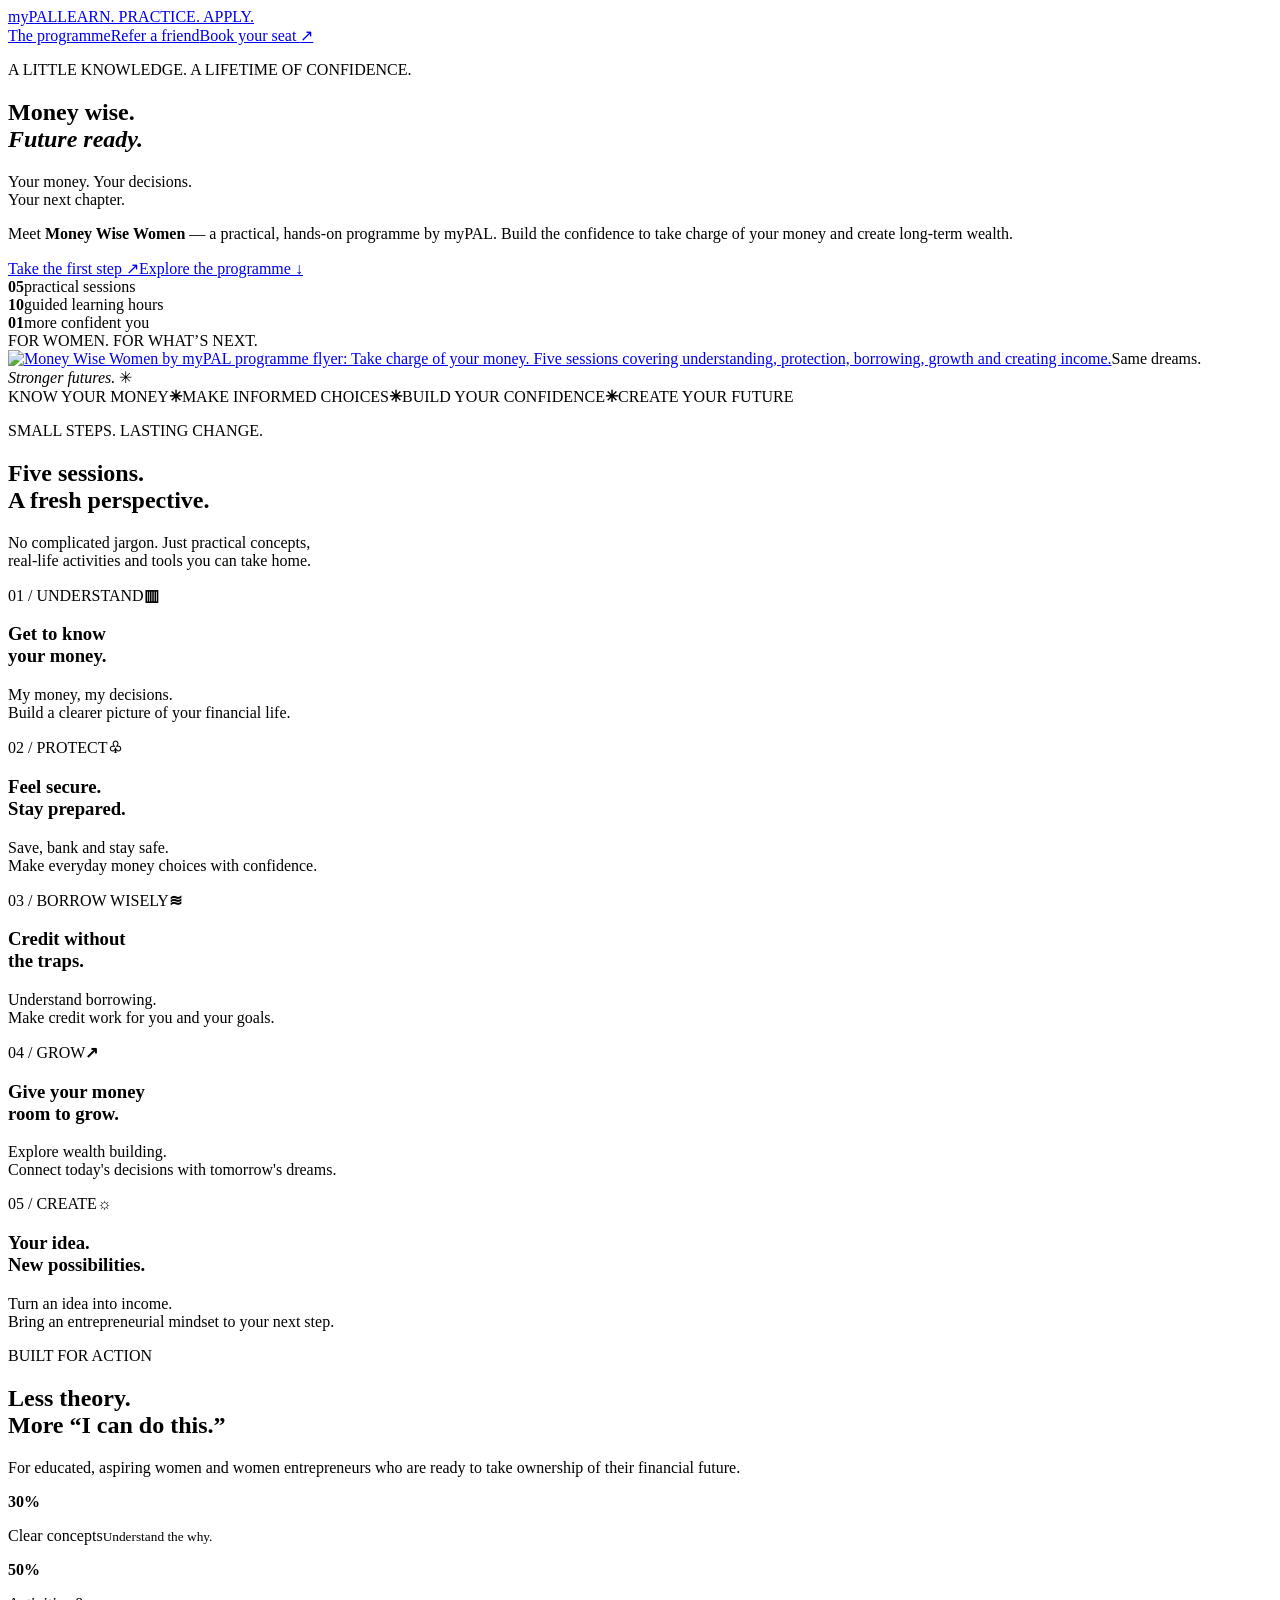
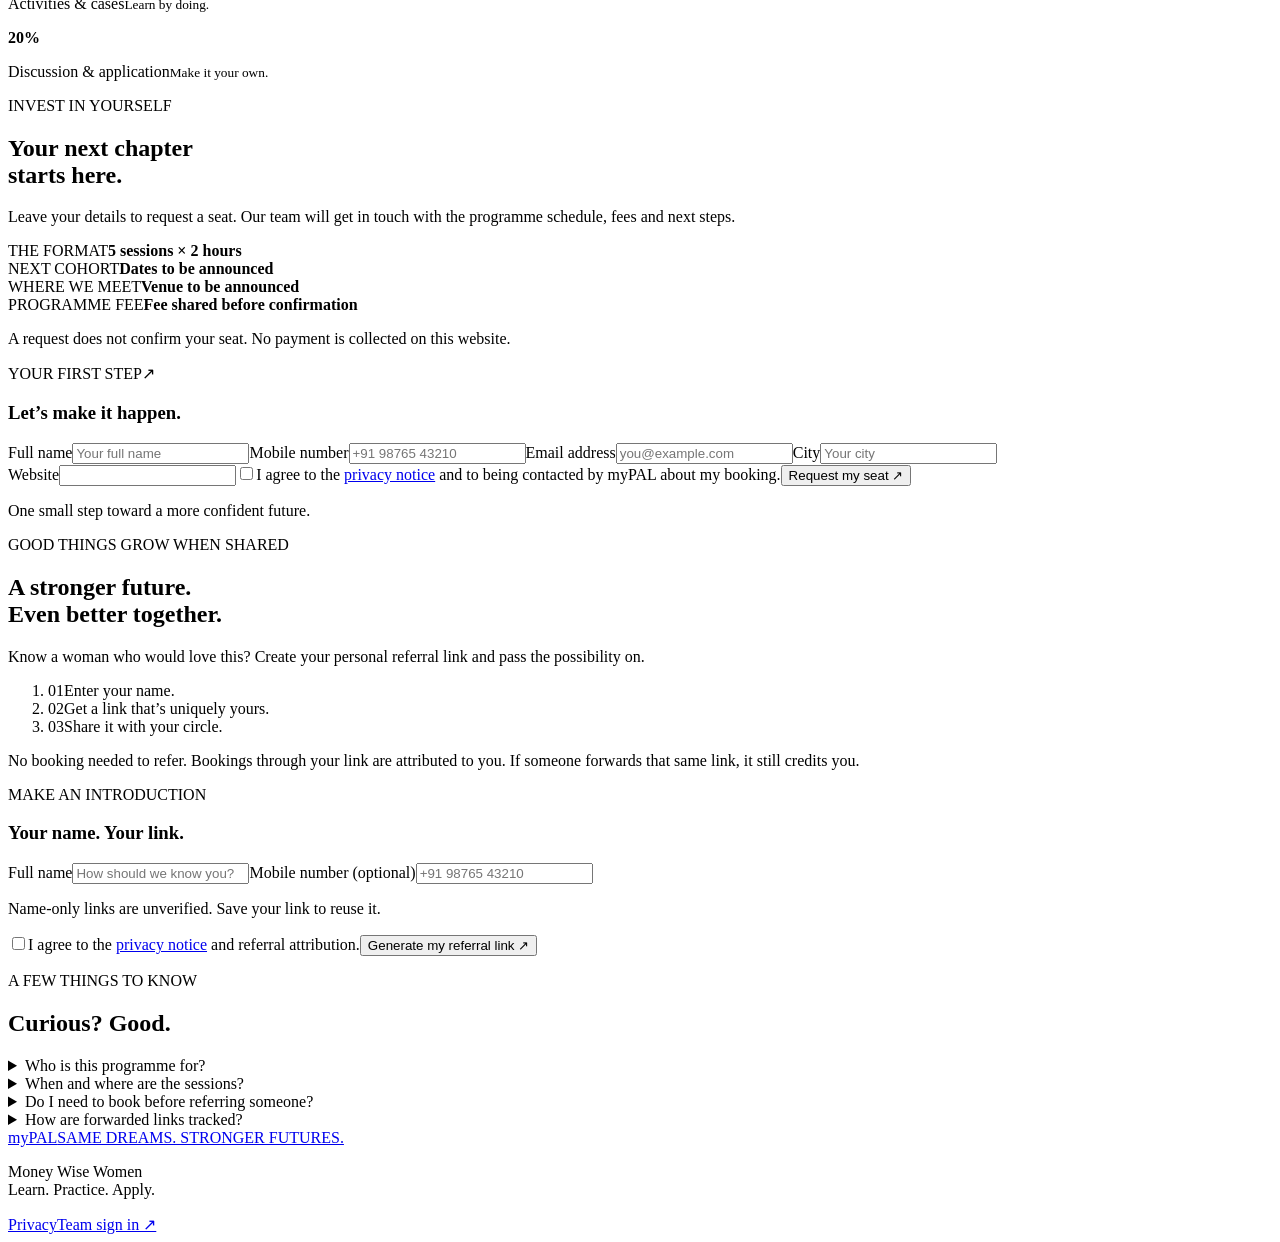
==== public/index.html @ a8feac53 "Build Money Wise Women booking and referral platform" ====
<!doctype html><html lang="en"><head><meta charset="utf-8"><meta name="viewport" content="width=device-width,initial-scale=1"><meta name="description" content="Money Wise Women by myPAL. Five practical sessions to build financial confidence. Request your seat or share your personal referral link."><title>Money Wise Women · myPAL</title><link rel="stylesheet" href="/styles.css"><script src="/app.js" defer></script></head><body>
<header class="header"><a class="logo" href="/" aria-label="myPAL home">myPAL<span>LEARN. PRACTICE. APPLY.</span></a><nav aria-label="Main navigation"><a href="#journey">The programme</a><a href="#refer">Refer a friend</a><a class="button small" href="#book">Book your seat <span>↗</span></a></nav></header>
<main><section class="hero wrap"><div class="hero-copy"><p class="eyebrow"><span class="orange-dot"></span> A LITTLE KNOWLEDGE. A LIFETIME OF CONFIDENCE.</p><h1>Money wise.<br><em>Future ready.</em></h1><p class="hero-subtitle">Your money. Your decisions.<br>Your next chapter.</p><p class="lede">Meet <strong>Money Wise Women</strong> — a practical, hands-on programme by myPAL. Build the confidence to take charge of your money and create long-term wealth.</p><div class="actions"><a class="button" href="#book">Take the first step <span>↗</span></a><a class="text-link" href="#journey">Explore the programme <span>↓</span></a></div><div class="hero-facts"><div><strong>05</strong><span>practical sessions</span></div><div><strong>10</strong><span>guided learning hours</span></div><div><strong>01</strong><span>more confident you</span></div></div></div><div class="hero-art"><div class="art-label">FOR WOMEN. FOR WHAT’S NEXT.</div><a href="/programme-poster.png" target="_blank" rel="noopener" aria-label="View the original Money Wise Women programme flyer"><img src="/programme-poster.png" alt="Money Wise Women by myPAL programme flyer: Take charge of your money. Five sessions covering understanding, protection, borrowing, growth and creating income." width="1024" height="1536"></a><span class="art-note">Same dreams.<br><i>Stronger futures.</i> <span>✳</span></span></div></section>
<div class="promise-strip"><span>KNOW YOUR MONEY</span><b>✳</b><span>MAKE INFORMED CHOICES</span><b>✳</b><span>BUILD YOUR CONFIDENCE</span><b>✳</b><span>CREATE YOUR FUTURE</span></div>
<section id="journey" class="section wrap"><div class="section-heading"><div><p class="eyebrow">SMALL STEPS. LASTING CHANGE.</p><h2>Five sessions.<br>A fresh perspective.</h2></div><p>No complicated jargon. Just practical concepts,<br>real-life activities and tools you can take home.</p></div><div class="journey-grid"><article class="session peach"><div><span>01 / UNDERSTAND</span><b>▥</b></div><h3>Get to know<br>your money.</h3><p>My money, my decisions.<br>Build a clearer picture of your financial life.</p></article><article class="session pink"><div><span>02 / PROTECT</span><b>♧</b></div><h3>Feel secure.<br>Stay prepared.</h3><p>Save, bank and stay safe.<br>Make everyday money choices with confidence.</p></article><article class="session yellow"><div><span>03 / BORROW WISELY</span><b>≋</b></div><h3>Credit without<br>the traps.</h3><p>Understand borrowing.<br>Make credit work for you and your goals.</p></article><article class="session lavender"><div><span>04 / GROW</span><b>↗</b></div><h3>Give your money<br>room to grow.</h3><p>Explore wealth building.<br>Connect today's decisions with tomorrow's dreams.</p></article><article class="session mint"><div><span>05 / CREATE</span><b>☼</b></div><h3>Your idea.<br>New possibilities.</h3><p>Turn an idea into income.<br>Bring an entrepreneurial mindset to your next step.</p></article></div></section>
<section class="approach wrap"><div><p class="eyebrow">BUILT FOR ACTION</p><h2>Less theory.<br>More “I can do this.”</h2><p>For educated, aspiring women and women entrepreneurs who are ready to take ownership of their financial future.</p></div><div class="learning"><div><strong>30<span>%</span></strong><p>Clear concepts<small>Understand the why.</small></p></div><div><strong>50<span>%</span></strong><p>Activities & cases<small>Learn by doing.</small></p></div><div><strong>20<span>%</span></strong><p>Discussion & application<small>Make it your own.</small></p></div></div></section>
<section id="book" class="section wrap booking-layout"><div><p class="eyebrow">INVEST IN YOURSELF</p><h2>Your next chapter<br>starts here.</h2><p class="lede">Leave your details to request a seat. Our team will get in touch with the programme schedule, fees and next steps.</p><div class="programme-details"><div><span>THE FORMAT</span><strong>5 sessions × 2 hours</strong></div><div><span>NEXT COHORT</span><strong id="schedule">Dates to be announced</strong></div><div><span>WHERE WE MEET</span><strong id="venue">Venue to be announced</strong></div><div><span>PROGRAMME FEE</span><strong id="fee">Fee shared before confirmation</strong></div></div><p class="fine-print">A request does not confirm your seat. No payment is collected on this website.</p></div><div class="form-card"><div class="card-heading"><span class="step-label">YOUR FIRST STEP</span><span>↗</span></div><h3>Let’s make it happen.</h3><div id="referral-banner" class="notice" hidden><span id="referral-name"></span><button id="remove-referral" type="button" class="link-button">Remove</button></div><form id="booking-form"><div class="fields"><label>Full name<input name="name" autocomplete="name" placeholder="Your full name" maxlength="100" required></label><label>Mobile number<input name="phone" type="tel" autocomplete="tel" placeholder="+91 98765 43210" maxlength="24" required></label><label>Email address<input name="email" type="email" autocomplete="email" placeholder="you@example.com" maxlength="200" required></label><label>City<input name="city" autocomplete="address-level2" placeholder="Your city" maxlength="100" required></label></div><label class="honeypot" aria-hidden="true">Website<input name="website" tabindex="-1" autocomplete="off"></label><label class="check"><input type="checkbox" name="consent" required><span>I agree to the <a href="/privacy" target="_blank">privacy notice</a> and to being contacted by myPAL about my booking.</span></label><button class="button full" type="submit">Request my seat <span>↗</span></button><p class="form-message" role="status" aria-live="polite"></p><p class="fine-print center">One small step toward a more confident future.</p></form></div></section>
<section id="refer" class="referral-section"><div class="wrap referral-layout"><div><p class="eyebrow">GOOD THINGS GROW WHEN SHARED</p><h2>A stronger future.<br>Even better together.</h2><p>Know a woman who would love this? Create your personal referral link and pass the possibility on.</p><ol class="referral-steps"><li><span>01</span>Enter your name.</li><li><span>02</span>Get a link that’s uniquely yours.</li><li><span>03</span>Share it with your circle.</li></ol><p class="fine-print">No booking needed to refer. Bookings through your link are attributed to you. If someone forwards that same link, it still credits you.</p></div><div class="form-card"><span class="step-label">MAKE AN INTRODUCTION</span><h3>Your name. Your link.</h3><form id="referral-form"><label>Full name<input name="name" autocomplete="name" maxlength="100" placeholder="How should we know you?" required></label><label>Mobile number <span id="mobile-optional">(optional)</span><input name="phone" type="tel" autocomplete="tel" maxlength="24" placeholder="+91 98765 43210"></label><div id="otp-fields" hidden><button class="button secondary full" id="send-code" type="button">Send verification code</button><label>Verification code<input name="code" inputmode="numeric" autocomplete="one-time-code" maxlength="10" placeholder="Code sent by SMS"></label></div><p id="verification-note" class="fine-print">Name-only links are unverified. Save your link to reuse it.</p><label class="check"><input type="checkbox" name="consent" required><span>I agree to the <a href="/privacy" target="_blank">privacy notice</a> and referral attribution.</span></label><button type="submit" class="button full">Generate my referral link <span>↗</span></button><p class="form-message" role="status" aria-live="polite"></p></form><div id="referral-result" hidden><span class="success-mark">✓</span><h3>A little link.<br>A big possibility.</h3><label>Your personal referral link<input id="share-url" readonly></label><div class="actions"><button id="copy-link" class="button secondary">Copy link</button><a id="whatsapp-link" class="button" target="_blank" rel="noopener">WhatsApp ↗</a></div><p id="copy-status" role="status" class="fine-print"></p><button id="another-link" class="link-button">Create another link</button></div></div></div></section>
<section class="section wrap faq"><div><p class="eyebrow">A FEW THINGS TO KNOW</p><h2>Curious? Good.</h2></div><div><details><summary>Who is this programme for?</summary><p>Educated, aspiring women and women entrepreneurs who want to build practical financial confidence. No prior finance expertise is needed.</p></details><details><summary>When and where are the sessions?</summary><p>The team will share confirmed dates, venue and fees before you commit. Submit a booking request to hear about the upcoming cohort.</p></details><details><summary>Do I need to book before referring someone?</summary><p>No. Anyone can create a personal referral link. Your friends' booking requests will appear under your name in the private myPAL dashboard.</p></details><details><summary>How are forwarded links tracked?</summary><p>The original owner of the link gets credit, even if it is forwarded. A friend must generate and share their own link to receive credit. We retain the first valid referral for 30 days in the same browser; anonymous visits do not identify individual people.</p></details></div></section></main><footer class="footer wrap"><a href="/" class="logo">myPAL<span>SAME DREAMS. STRONGER FUTURES.</span></a><p>Money Wise Women<br><span>Learn. Practice. Apply.</span></p><div><a href="/privacy">Privacy</a><a href="/admin">Team sign in ↗</a></div></footer></body></html>
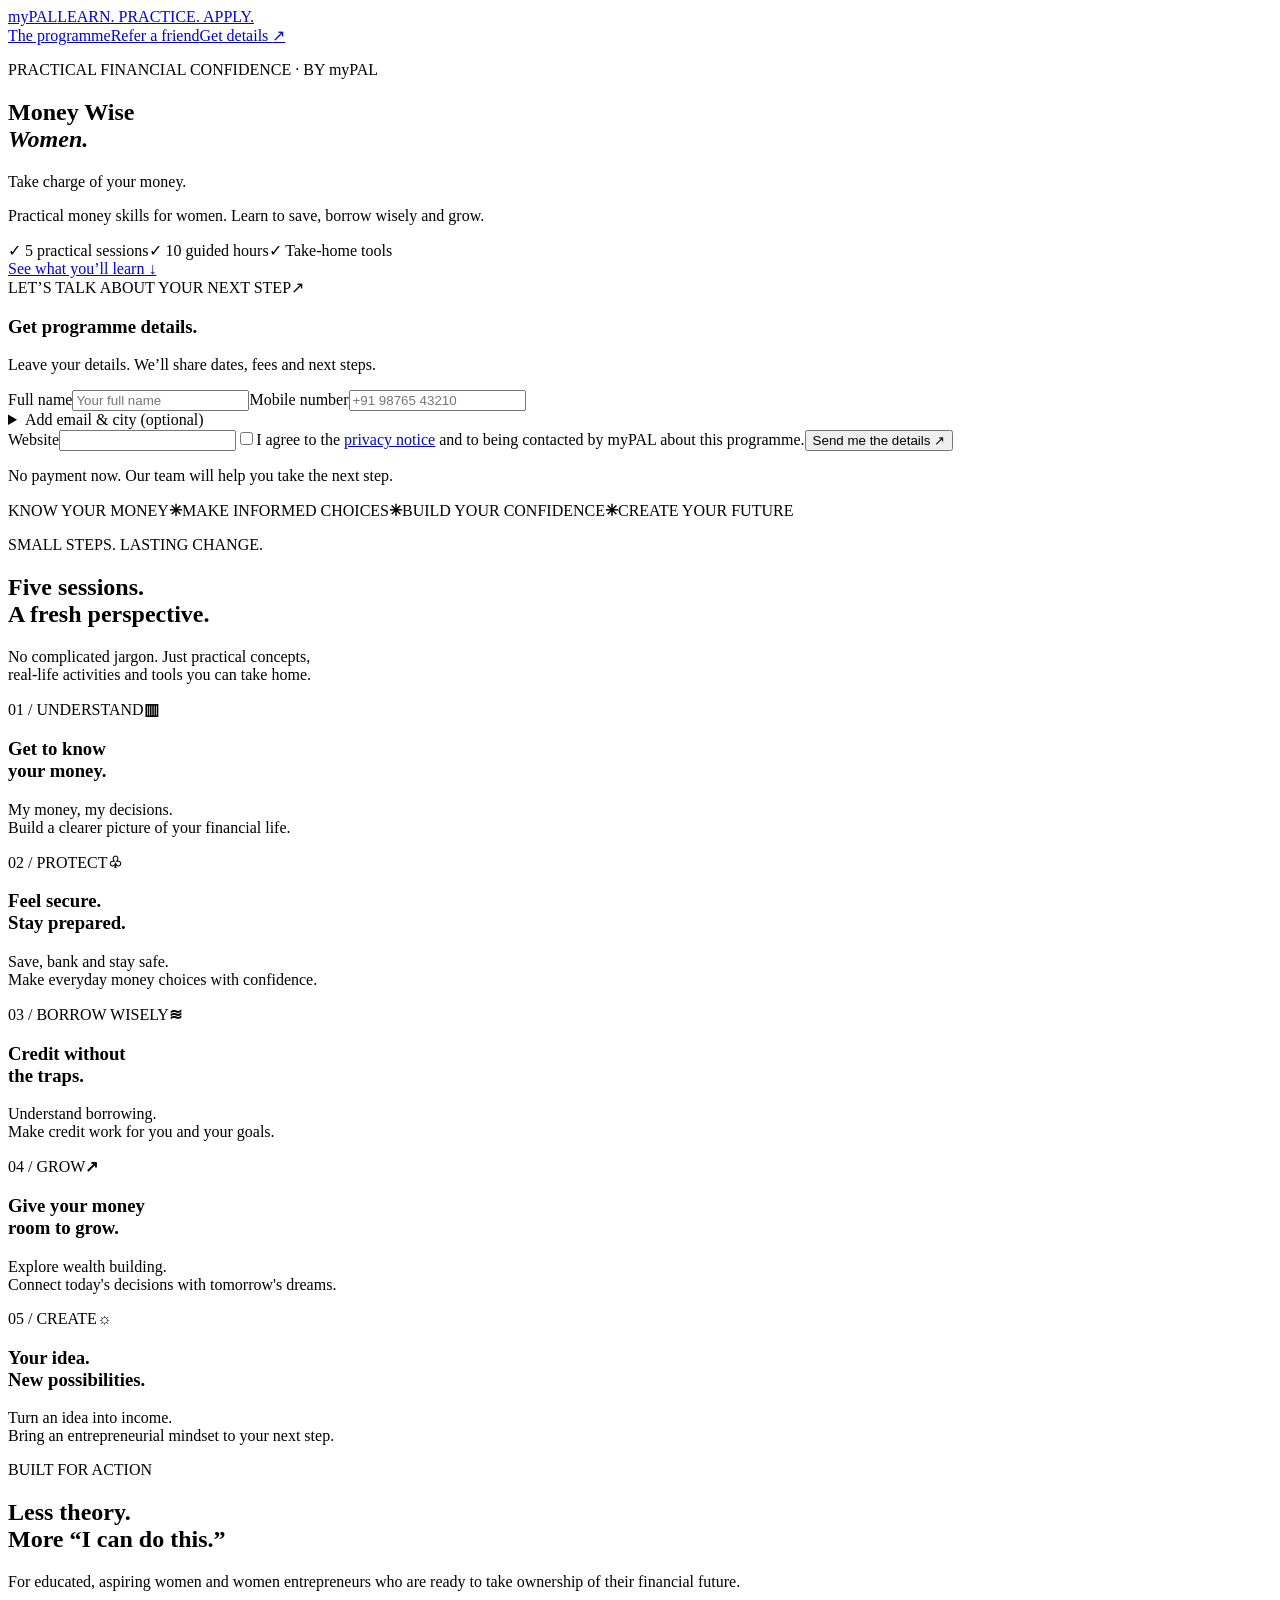
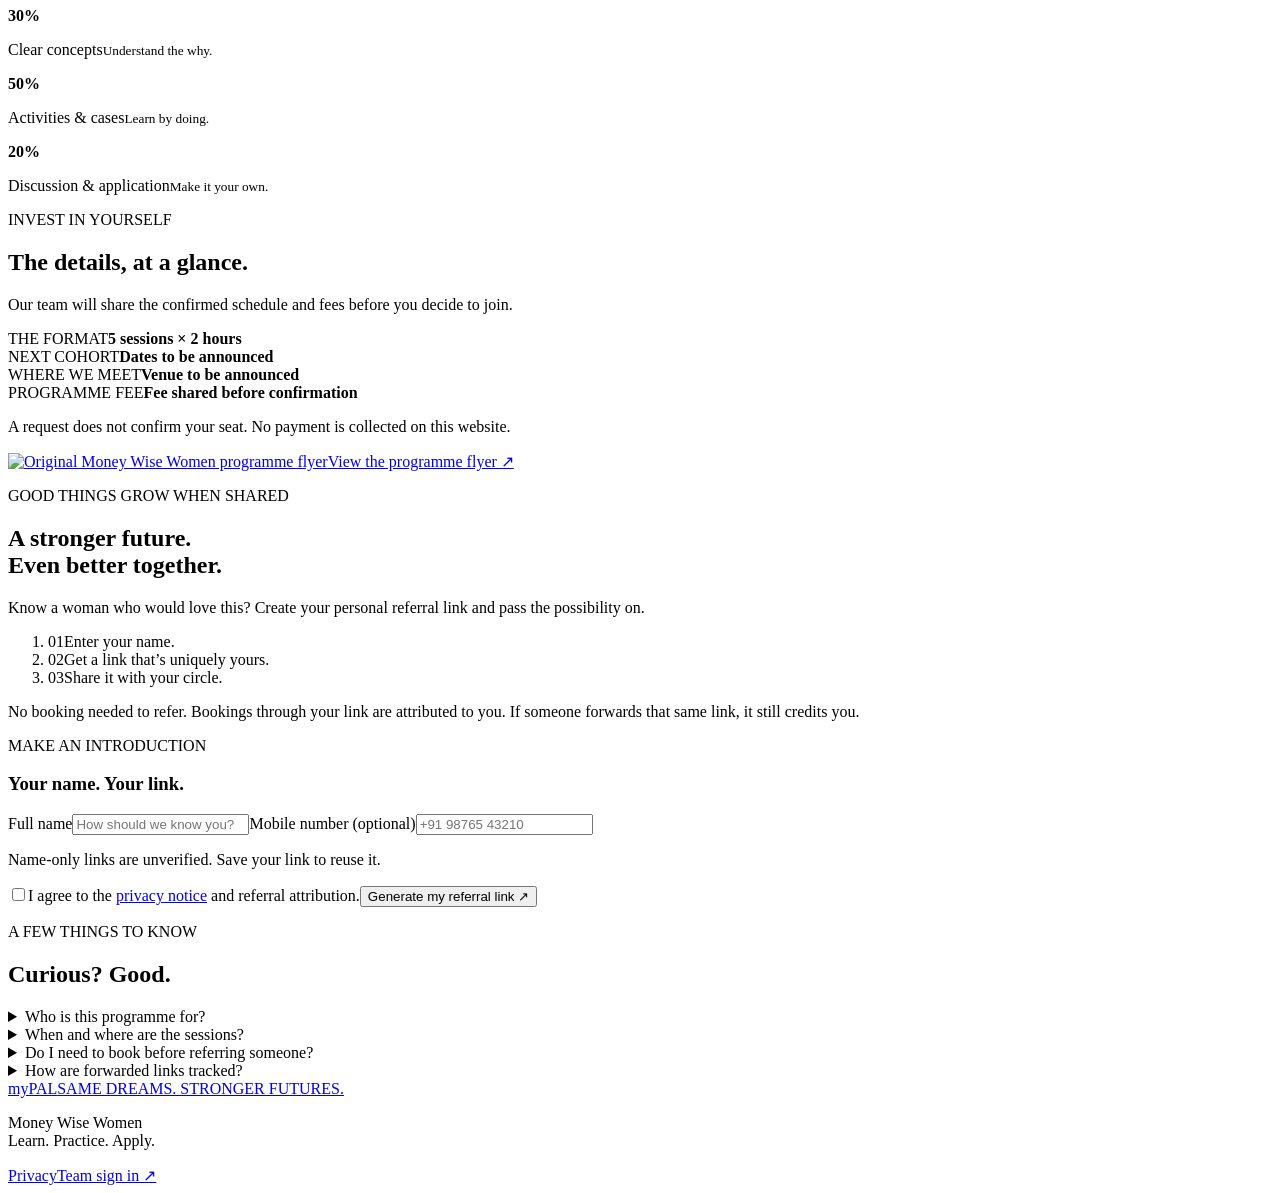
==== commit ebf21bf1: "Lead with a short mobile enquiry form" ====
--- a/public/index.html
+++ b/public/index.html
@@ -1,9 +1,9 @@
-<!doctype html><html lang="en"><head><meta charset="utf-8"><meta name="viewport" content="width=device-width,initial-scale=1"><meta name="description" content="Money Wise Women by myPAL. Five practical sessions to build financial confidence. Request your seat or share your personal referral link."><title>Money Wise Women · myPAL</title><link rel="stylesheet" href="/styles.css"><script src="/app.js" defer></script></head><body>
-<header class="header"><a class="logo" href="/" aria-label="myPAL home">myPAL<span>LEARN. PRACTICE. APPLY.</span></a><nav aria-label="Main navigation"><a href="#journey">The programme</a><a href="#refer">Refer a friend</a><a class="button small" href="#book">Book your seat <span>↗</span></a></nav></header>
-<main><section class="hero wrap"><div class="hero-copy"><p class="eyebrow"><span class="orange-dot"></span> A LITTLE KNOWLEDGE. A LIFETIME OF CONFIDENCE.</p><h1>Money wise.<br><em>Future ready.</em></h1><p class="hero-subtitle">Your money. Your decisions.<br>Your next chapter.</p><p class="lede">Meet <strong>Money Wise Women</strong> — a practical, hands-on programme by myPAL. Build the confidence to take charge of your money and create long-term wealth.</p><div class="actions"><a class="button" href="#book">Take the first step <span>↗</span></a><a class="text-link" href="#journey">Explore the programme <span>↓</span></a></div><div class="hero-facts"><div><strong>05</strong><span>practical sessions</span></div><div><strong>10</strong><span>guided learning hours</span></div><div><strong>01</strong><span>more confident you</span></div></div></div><div class="hero-art"><div class="art-label">FOR WOMEN. FOR WHAT’S NEXT.</div><a href="/programme-poster.png" target="_blank" rel="noopener" aria-label="View the original Money Wise Women programme flyer"><img src="/programme-poster.png" alt="Money Wise Women by myPAL programme flyer: Take charge of your money. Five sessions covering understanding, protection, borrowing, growth and creating income." width="1024" height="1536"></a><span class="art-note">Same dreams.<br><i>Stronger futures.</i> <span>✳</span></span></div></section>
+<!doctype html><html lang="en"><head><meta charset="utf-8"><meta name="viewport" content="width=device-width,initial-scale=1"><meta name="description" content="Money Wise Women by myPAL. Five practical sessions to build financial confidence. Get programme details or share your personal referral link."><title>Money Wise Women · myPAL</title><link rel="stylesheet" href="/styles.css"><script src="/app.js" defer></script></head><body>
+<header class="header"><a class="logo" href="/" aria-label="myPAL home">myPAL<span>LEARN. PRACTICE. APPLY.</span></a><nav aria-label="Main navigation"><a href="#journey">The programme</a><a href="#refer">Refer a friend</a><a class="button small" href="#book">Get details <span>↗</span></a></nav></header>
+<main><section class="hero lead-hero wrap"><div class="hero-copy"><p class="eyebrow"><span class="orange-dot"></span> PRACTICAL FINANCIAL CONFIDENCE · BY myPAL</p><h1>Money Wise<br><em>Women.</em></h1><p class="hero-subtitle">Take charge of your money.</p><p class="lede">Practical money skills for women. Learn to save, borrow wisely and grow.</p><div class="lead-benefits"><span>✓ 5 practical sessions</span><span>✓ 10 guided hours</span><span>✓ Take-home tools</span></div><a class="text-link programme-link" href="#journey">See what you’ll learn ↓</a></div><div class="form-card lead-card" id="book"><div class="card-heading"><span class="step-label">LET’S TALK ABOUT YOUR NEXT STEP</span><span>↗</span></div><h3>Get programme details.</h3><p class="lead-intro">Leave your details. We’ll share dates, fees and next steps.</p><div id="referral-banner" class="notice" hidden><span id="referral-name"></span><button id="remove-referral" type="button" class="link-button">Remove</button></div><form id="booking-form"><div class="fields"><label>Full name<input name="name" autocomplete="name" placeholder="Your full name" maxlength="100" required></label><label>Mobile number<input name="phone" type="tel" autocomplete="tel" placeholder="+91 98765 43210" maxlength="24" required></label></div><details class="optional-fields"><summary>Add email & city <span>(optional)</span></summary><div class="fields"><label>Email address (optional)<input name="email" type="email" autocomplete="email" placeholder="you@example.com" maxlength="200"></label><label>City (optional)<input name="city" autocomplete="address-level2" placeholder="Your city" maxlength="100"></label></div></details><label class="honeypot" aria-hidden="true">Website<input name="website" tabindex="-1" autocomplete="off"></label><label class="check"><input type="checkbox" name="consent" required><span>I agree to the <a href="/privacy" target="_blank">privacy notice</a> and to being contacted by myPAL about this programme.</span></label><button class="button full" type="submit">Send me the details <span>↗</span></button><p class="form-message" role="status" aria-live="polite"></p><p class="fine-print center">No payment now. Our team will help you take the next step.</p></form></div></section>
 <div class="promise-strip"><span>KNOW YOUR MONEY</span><b>✳</b><span>MAKE INFORMED CHOICES</span><b>✳</b><span>BUILD YOUR CONFIDENCE</span><b>✳</b><span>CREATE YOUR FUTURE</span></div>
 <section id="journey" class="section wrap"><div class="section-heading"><div><p class="eyebrow">SMALL STEPS. LASTING CHANGE.</p><h2>Five sessions.<br>A fresh perspective.</h2></div><p>No complicated jargon. Just practical concepts,<br>real-life activities and tools you can take home.</p></div><div class="journey-grid"><article class="session peach"><div><span>01 / UNDERSTAND</span><b>▥</b></div><h3>Get to know<br>your money.</h3><p>My money, my decisions.<br>Build a clearer picture of your financial life.</p></article><article class="session pink"><div><span>02 / PROTECT</span><b>♧</b></div><h3>Feel secure.<br>Stay prepared.</h3><p>Save, bank and stay safe.<br>Make everyday money choices with confidence.</p></article><article class="session yellow"><div><span>03 / BORROW WISELY</span><b>≋</b></div><h3>Credit without<br>the traps.</h3><p>Understand borrowing.<br>Make credit work for you and your goals.</p></article><article class="session lavender"><div><span>04 / GROW</span><b>↗</b></div><h3>Give your money<br>room to grow.</h3><p>Explore wealth building.<br>Connect today's decisions with tomorrow's dreams.</p></article><article class="session mint"><div><span>05 / CREATE</span><b>☼</b></div><h3>Your idea.<br>New possibilities.</h3><p>Turn an idea into income.<br>Bring an entrepreneurial mindset to your next step.</p></article></div></section>
 <section class="approach wrap"><div><p class="eyebrow">BUILT FOR ACTION</p><h2>Less theory.<br>More “I can do this.”</h2><p>For educated, aspiring women and women entrepreneurs who are ready to take ownership of their financial future.</p></div><div class="learning"><div><strong>30<span>%</span></strong><p>Clear concepts<small>Understand the why.</small></p></div><div><strong>50<span>%</span></strong><p>Activities & cases<small>Learn by doing.</small></p></div><div><strong>20<span>%</span></strong><p>Discussion & application<small>Make it your own.</small></p></div></div></section>
-<section id="book" class="section wrap booking-layout"><div><p class="eyebrow">INVEST IN YOURSELF</p><h2>Your next chapter<br>starts here.</h2><p class="lede">Leave your details to request a seat. Our team will get in touch with the programme schedule, fees and next steps.</p><div class="programme-details"><div><span>THE FORMAT</span><strong>5 sessions × 2 hours</strong></div><div><span>NEXT COHORT</span><strong id="schedule">Dates to be announced</strong></div><div><span>WHERE WE MEET</span><strong id="venue">Venue to be announced</strong></div><div><span>PROGRAMME FEE</span><strong id="fee">Fee shared before confirmation</strong></div></div><p class="fine-print">A request does not confirm your seat. No payment is collected on this website.</p></div><div class="form-card"><div class="card-heading"><span class="step-label">YOUR FIRST STEP</span><span>↗</span></div><h3>Let’s make it happen.</h3><div id="referral-banner" class="notice" hidden><span id="referral-name"></span><button id="remove-referral" type="button" class="link-button">Remove</button></div><form id="booking-form"><div class="fields"><label>Full name<input name="name" autocomplete="name" placeholder="Your full name" maxlength="100" required></label><label>Mobile number<input name="phone" type="tel" autocomplete="tel" placeholder="+91 98765 43210" maxlength="24" required></label><label>Email address<input name="email" type="email" autocomplete="email" placeholder="you@example.com" maxlength="200" required></label><label>City<input name="city" autocomplete="address-level2" placeholder="Your city" maxlength="100" required></label></div><label class="honeypot" aria-hidden="true">Website<input name="website" tabindex="-1" autocomplete="off"></label><label class="check"><input type="checkbox" name="consent" required><span>I agree to the <a href="/privacy" target="_blank">privacy notice</a> and to being contacted by myPAL about my booking.</span></label><button class="button full" type="submit">Request my seat <span>↗</span></button><p class="form-message" role="status" aria-live="polite"></p><p class="fine-print center">One small step toward a more confident future.</p></form></div></section>
-<section id="refer" class="referral-section"><div class="wrap referral-layout"><div><p class="eyebrow">GOOD THINGS GROW WHEN SHARED</p><h2>A stronger future.<br>Even better together.</h2><p>Know a woman who would love this? Create your personal referral link and pass the possibility on.</p><ol class="referral-steps"><li><span>01</span>Enter your name.</li><li><span>02</span>Get a link that’s uniquely yours.</li><li><span>03</span>Share it with your circle.</li></ol><p class="fine-print">No booking needed to refer. Bookings through your link are attributed to you. If someone forwards that same link, it still credits you.</p></div><div class="form-card"><span class="step-label">MAKE AN INTRODUCTION</span><h3>Your name. Your link.</h3><form id="referral-form"><label>Full name<input name="name" autocomplete="name" maxlength="100" placeholder="How should we know you?" required></label><label>Mobile number <span id="mobile-optional">(optional)</span><input name="phone" type="tel" autocomplete="tel" maxlength="24" placeholder="+91 98765 43210"></label><div id="otp-fields" hidden><button class="button secondary full" id="send-code" type="button">Send verification code</button><label>Verification code<input name="code" inputmode="numeric" autocomplete="one-time-code" maxlength="10" placeholder="Code sent by SMS"></label></div><p id="verification-note" class="fine-print">Name-only links are unverified. Save your link to reuse it.</p><label class="check"><input type="checkbox" name="consent" required><span>I agree to the <a href="/privacy" target="_blank">privacy notice</a> and referral attribution.</span></label><button type="submit" class="button full">Generate my referral link <span>↗</span></button><p class="form-message" role="status" aria-live="polite"></p></form><div id="referral-result" hidden><span class="success-mark">✓</span><h3>A little link.<br>A big possibility.</h3><label>Your personal referral link<input id="share-url" readonly></label><div class="actions"><button id="copy-link" class="button secondary">Copy link</button><a id="whatsapp-link" class="button" target="_blank" rel="noopener">WhatsApp ↗</a></div><p id="copy-status" role="status" class="fine-print"></p><button id="another-link" class="link-button">Create another link</button></div></div></div></section>
-<section class="section wrap faq"><div><p class="eyebrow">A FEW THINGS TO KNOW</p><h2>Curious? Good.</h2></div><div><details><summary>Who is this programme for?</summary><p>Educated, aspiring women and women entrepreneurs who want to build practical financial confidence. No prior finance expertise is needed.</p></details><details><summary>When and where are the sessions?</summary><p>The team will share confirmed dates, venue and fees before you commit. Submit a booking request to hear about the upcoming cohort.</p></details><details><summary>Do I need to book before referring someone?</summary><p>No. Anyone can create a personal referral link. Your friends' booking requests will appear under your name in the private myPAL dashboard.</p></details><details><summary>How are forwarded links tracked?</summary><p>The original owner of the link gets credit, even if it is forwarded. A friend must generate and share their own link to receive credit. We retain the first valid referral for 30 days in the same browser; anonymous visits do not identify individual people.</p></details></div></section></main><footer class="footer wrap"><a href="/" class="logo">myPAL<span>SAME DREAMS. STRONGER FUTURES.</span></a><p>Money Wise Women<br><span>Learn. Practice. Apply.</span></p><div><a href="/privacy">Privacy</a><a href="/admin">Team sign in ↗</a></div></footer></body></html>
+
+<section id="details" class="section wrap programme-overview"><div><p class="eyebrow">INVEST IN YOURSELF</p><h2>The details, at a glance.</h2><p class="lede">Our team will share the confirmed schedule and fees before you decide to join.</p><div class="programme-details"><div><span>THE FORMAT</span><strong>5 sessions × 2 hours</strong></div><div><span>NEXT COHORT</span><strong id="schedule">Dates to be announced</strong></div><div><span>WHERE WE MEET</span><strong id="venue">Venue to be announced</strong></div><div><span>PROGRAMME FEE</span><strong id="fee">Fee shared before confirmation</strong></div></div><p class="fine-print">A request does not confirm your seat. No payment is collected on this website.</p></div><a class="programme-poster" href="/programme-poster.png" target="_blank" rel="noopener"><img src="/programme-poster.png" loading="lazy" width="1024" height="1536" alt="Original Money Wise Women programme flyer"><span>View the programme flyer ↗</span></a></section><section id="refer" class="referral-section"><div class="wrap referral-layout"><div><p class="eyebrow">GOOD THINGS GROW WHEN SHARED</p><h2>A stronger future.<br>Even better together.</h2><p>Know a woman who would love this? Create your personal referral link and pass the possibility on.</p><ol class="referral-steps"><li><span>01</span>Enter your name.</li><li><span>02</span>Get a link that’s uniquely yours.</li><li><span>03</span>Share it with your circle.</li></ol><p class="fine-print">No booking needed to refer. Bookings through your link are attributed to you. If someone forwards that same link, it still credits you.</p></div><div class="form-card"><span class="step-label">MAKE AN INTRODUCTION</span><h3>Your name. Your link.</h3><form id="referral-form"><label>Full name<input name="name" autocomplete="name" maxlength="100" placeholder="How should we know you?" required></label><label>Mobile number <span id="mobile-optional">(optional)</span><input name="phone" type="tel" autocomplete="tel" maxlength="24" placeholder="+91 98765 43210"></label><div id="otp-fields" hidden><button class="button secondary full" id="send-code" type="button">Send verification code</button><label>Verification code<input name="code" inputmode="numeric" autocomplete="one-time-code" maxlength="10" placeholder="Code sent by SMS"></label></div><p id="verification-note" class="fine-print">Name-only links are unverified. Save your link to reuse it.</p><label class="check"><input type="checkbox" name="consent" required><span>I agree to the <a href="/privacy" target="_blank">privacy notice</a> and referral attribution.</span></label><button type="submit" class="button full">Generate my referral link <span>↗</span></button><p class="form-message" role="status" aria-live="polite"></p></form><div id="referral-result" hidden><span class="success-mark">✓</span><h3>A little link.<br>A big possibility.</h3><label>Your personal referral link<input id="share-url" readonly></label><div class="actions"><button id="copy-link" class="button secondary">Copy link</button><a id="whatsapp-link" class="button" target="_blank" rel="noopener">WhatsApp ↗</a></div><p id="copy-status" role="status" class="fine-print"></p><button id="another-link" class="link-button">Create another link</button></div></div></div></section>
+<section class="section wrap faq"><div><p class="eyebrow">A FEW THINGS TO KNOW</p><h2>Curious? Good.</h2></div><div><details><summary>Who is this programme for?</summary><p>Educated, aspiring women and women entrepreneurs who want to build practical financial confidence. No prior finance expertise is needed.</p></details><details><summary>When and where are the sessions?</summary><p>The team will share confirmed dates, venue and fees before you commit. Submit a booking request to hear about the upcoming cohort.</p></details><details><summary>Do I need to book before referring someone?</summary><p>No. Anyone can create a personal referral link. Your friends' booking requests will appear under your name in the private myPAL dashboard.</p></details><details><summary>How are forwarded links tracked?</summary><p>The original owner of the link gets credit, even if it is forwarded. A friend must generate and share their own link to receive credit. We retain the first valid referral for 30 days in the same browser; anonymous visits do not identify individual people.</p></details></div></section></main><div class="mobile-cta" id="mobile-cta" hidden><span>Your next chapter starts here.</span><a href="#book" class="button">Get details ↗</a></div><footer class="footer wrap"><a href="/" class="logo">myPAL<span>SAME DREAMS. STRONGER FUTURES.</span></a><p>Money Wise Women<br><span>Learn. Practice. Apply.</span></p><div><a href="/privacy">Privacy</a><a href="/admin">Team sign in ↗</a></div></footer></body></html>
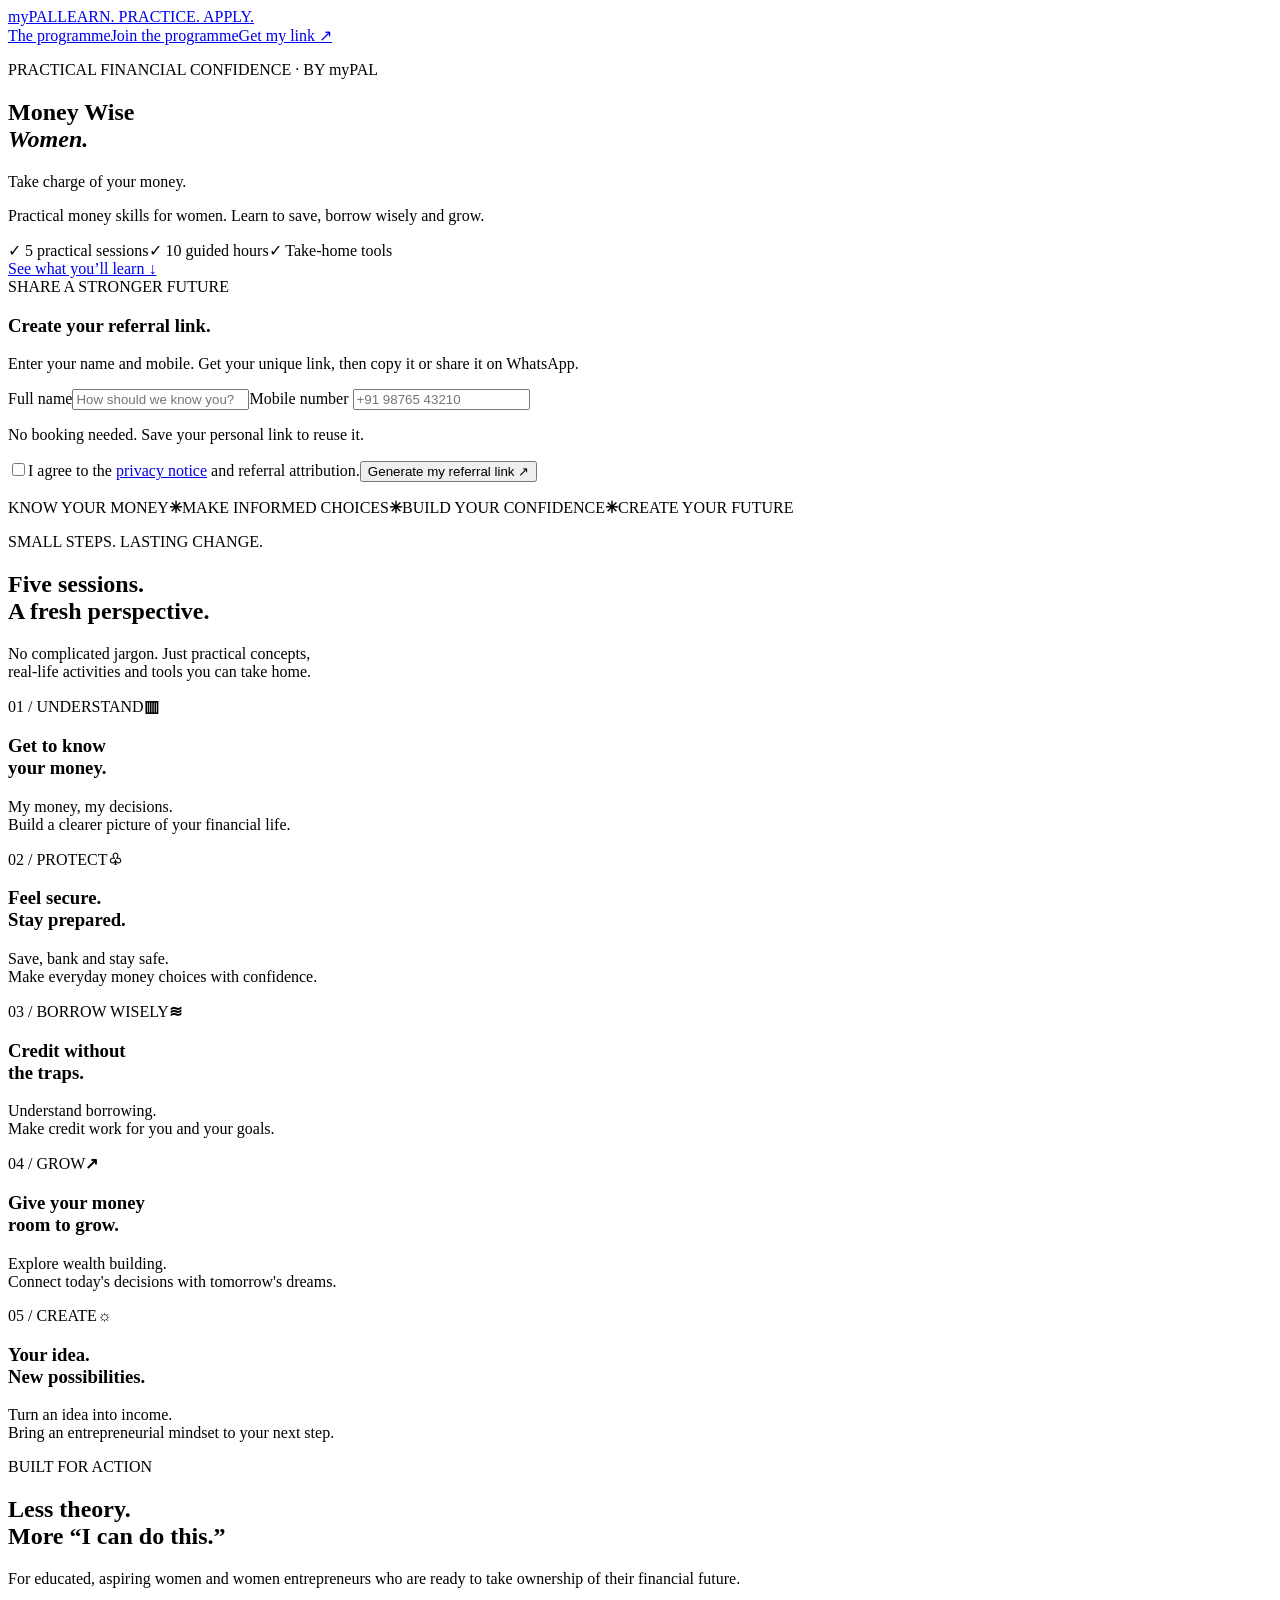
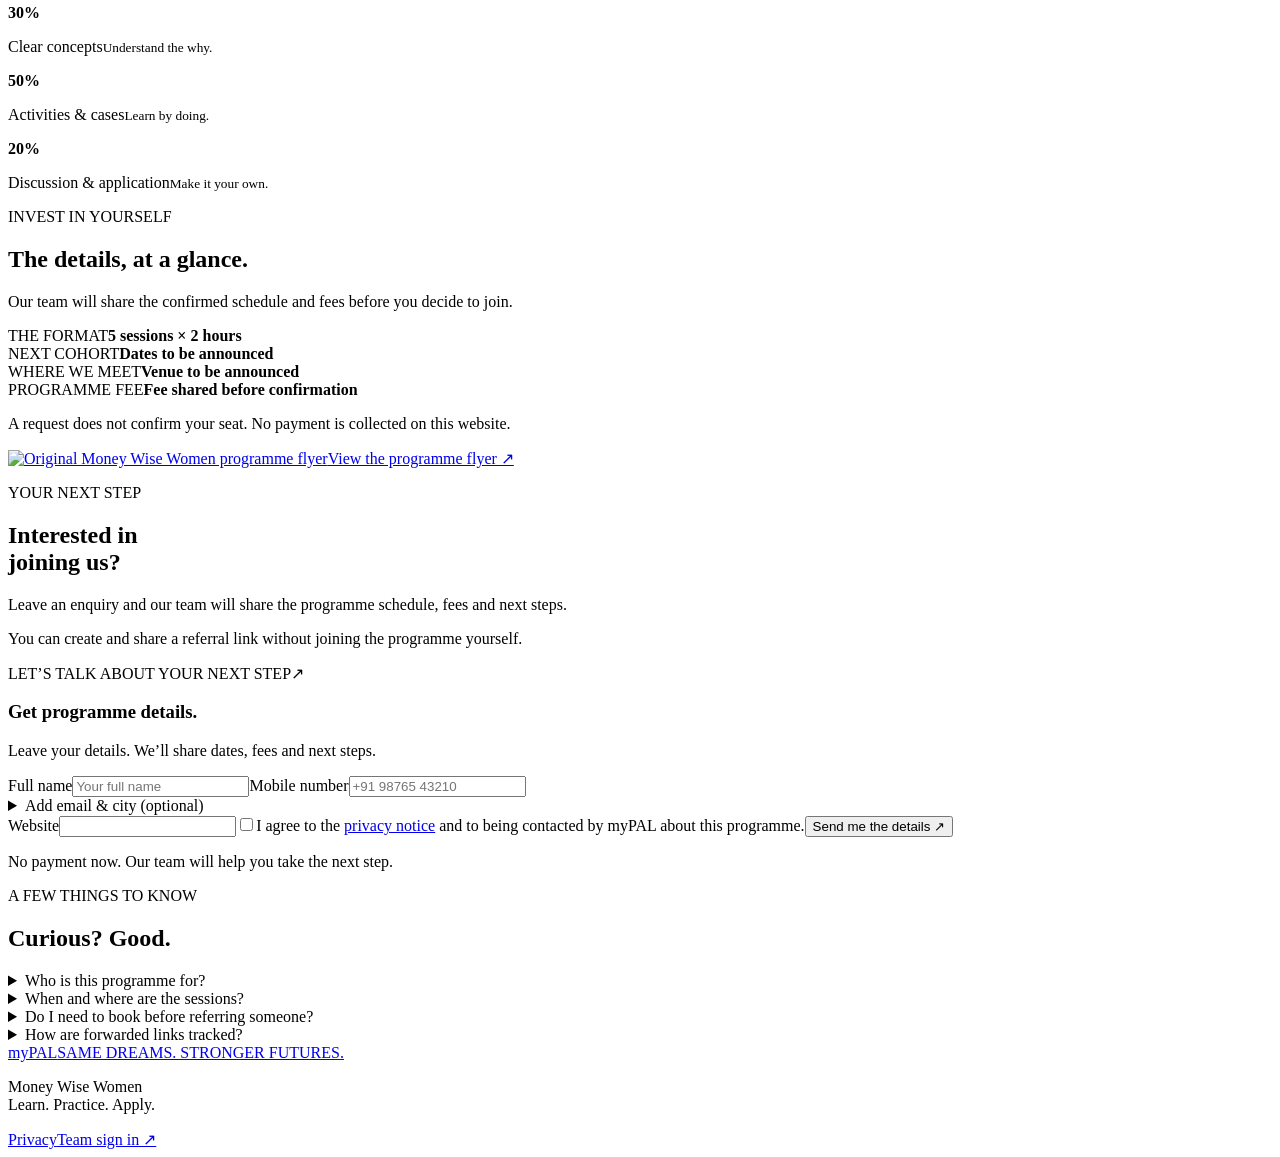
==== commit 09fffd81: "Generate shareable referral links from the main landing form" ====
--- a/public/index.html
+++ b/public/index.html
@@ -1,9 +1,9 @@
 <!doctype html><html lang="en"><head><meta charset="utf-8"><meta name="viewport" content="width=device-width,initial-scale=1"><meta name="description" content="Money Wise Women by myPAL. Five practical sessions to build financial confidence. Get programme details or share your personal referral link."><title>Money Wise Women · myPAL</title><link rel="stylesheet" href="/styles.css"><script src="/app.js" defer></script></head><body>
-<header class="header"><a class="logo" href="/" aria-label="myPAL home">myPAL<span>LEARN. PRACTICE. APPLY.</span></a><nav aria-label="Main navigation"><a href="#journey">The programme</a><a href="#refer">Refer a friend</a><a class="button small" href="#book">Get details <span>↗</span></a></nav></header>
-<main><section class="hero lead-hero wrap"><div class="hero-copy"><p class="eyebrow"><span class="orange-dot"></span> PRACTICAL FINANCIAL CONFIDENCE · BY myPAL</p><h1>Money Wise<br><em>Women.</em></h1><p class="hero-subtitle">Take charge of your money.</p><p class="lede">Practical money skills for women. Learn to save, borrow wisely and grow.</p><div class="lead-benefits"><span>✓ 5 practical sessions</span><span>✓ 10 guided hours</span><span>✓ Take-home tools</span></div><a class="text-link programme-link" href="#journey">See what you’ll learn ↓</a></div><div class="form-card lead-card" id="book"><div class="card-heading"><span class="step-label">LET’S TALK ABOUT YOUR NEXT STEP</span><span>↗</span></div><h3>Get programme details.</h3><p class="lead-intro">Leave your details. We’ll share dates, fees and next steps.</p><div id="referral-banner" class="notice" hidden><span id="referral-name"></span><button id="remove-referral" type="button" class="link-button">Remove</button></div><form id="booking-form"><div class="fields"><label>Full name<input name="name" autocomplete="name" placeholder="Your full name" maxlength="100" required></label><label>Mobile number<input name="phone" type="tel" autocomplete="tel" placeholder="+91 98765 43210" maxlength="24" required></label></div><details class="optional-fields"><summary>Add email & city <span>(optional)</span></summary><div class="fields"><label>Email address (optional)<input name="email" type="email" autocomplete="email" placeholder="you@example.com" maxlength="200"></label><label>City (optional)<input name="city" autocomplete="address-level2" placeholder="Your city" maxlength="100"></label></div></details><label class="honeypot" aria-hidden="true">Website<input name="website" tabindex="-1" autocomplete="off"></label><label class="check"><input type="checkbox" name="consent" required><span>I agree to the <a href="/privacy" target="_blank">privacy notice</a> and to being contacted by myPAL about this programme.</span></label><button class="button full" type="submit">Send me the details <span>↗</span></button><p class="form-message" role="status" aria-live="polite"></p><p class="fine-print center">No payment now. Our team will help you take the next step.</p></form></div></section>
+<header class="header"><a class="logo" href="/" aria-label="myPAL home">myPAL<span>LEARN. PRACTICE. APPLY.</span></a><nav aria-label="Main navigation"><a href="#journey">The programme</a><a href="#join">Join the programme</a><a class="button small" href="#book">Get my link <span>↗</span></a></nav></header>
+<main><section class="hero lead-hero wrap"><div class="hero-copy"><p class="eyebrow"><span class="orange-dot"></span> PRACTICAL FINANCIAL CONFIDENCE · BY myPAL</p><h1>Money Wise<br><em>Women.</em></h1><p class="hero-subtitle">Take charge of your money.</p><p class="lede">Practical money skills for women. Learn to save, borrow wisely and grow.</p><div class="lead-benefits"><span>✓ 5 practical sessions</span><span>✓ 10 guided hours</span><span>✓ Take-home tools</span></div><a class="text-link programme-link" href="#journey">See what you’ll learn ↓</a></div><div class="form-card lead-card" id="book"><span class="step-label">SHARE A STRONGER FUTURE</span><h3>Create your referral link.</h3><p class="lead-intro">Enter your name and mobile. Get your unique link, then copy it or share it on WhatsApp.</p><form id="referral-form"><label>Full name<input name="name" autocomplete="name" maxlength="100" placeholder="How should we know you?" required></label><label>Mobile number <span id="mobile-optional"></span><input name="phone" type="tel" autocomplete="tel" maxlength="24" placeholder="+91 98765 43210" required></label><div id="otp-fields" hidden><button class="button secondary full" id="send-code" type="button">Send verification code</button><label>Verification code<input name="code" inputmode="numeric" autocomplete="one-time-code" maxlength="10" placeholder="Code sent by SMS"></label></div><p id="verification-note" class="fine-print">No booking needed. Save your personal link to reuse it.</p><label class="check"><input type="checkbox" name="consent" required><span>I agree to the <a href="/privacy" target="_blank">privacy notice</a> and referral attribution.</span></label><button type="submit" class="button full">Generate my referral link <span>↗</span></button><p class="form-message" role="status" aria-live="polite"></p></form><div id="referral-result" hidden><span class="success-mark">✓</span><h3>Your link is ready to share!</h3><p class="fine-print">Share this link with your friends. Their booking requests will be attributed to you.</p><label>Your personal referral link<input id="share-url" readonly></label><div class="actions"><button id="copy-link" class="button secondary">Copy link</button><a id="whatsapp-link" class="button" target="_blank" rel="noopener">WhatsApp ↗</a></div><p id="copy-status" role="status" class="fine-print"></p><button id="another-link" class="link-button">Create another link</button></div></div></section>
 <div class="promise-strip"><span>KNOW YOUR MONEY</span><b>✳</b><span>MAKE INFORMED CHOICES</span><b>✳</b><span>BUILD YOUR CONFIDENCE</span><b>✳</b><span>CREATE YOUR FUTURE</span></div>
 <section id="journey" class="section wrap"><div class="section-heading"><div><p class="eyebrow">SMALL STEPS. LASTING CHANGE.</p><h2>Five sessions.<br>A fresh perspective.</h2></div><p>No complicated jargon. Just practical concepts,<br>real-life activities and tools you can take home.</p></div><div class="journey-grid"><article class="session peach"><div><span>01 / UNDERSTAND</span><b>▥</b></div><h3>Get to know<br>your money.</h3><p>My money, my decisions.<br>Build a clearer picture of your financial life.</p></article><article class="session pink"><div><span>02 / PROTECT</span><b>♧</b></div><h3>Feel secure.<br>Stay prepared.</h3><p>Save, bank and stay safe.<br>Make everyday money choices with confidence.</p></article><article class="session yellow"><div><span>03 / BORROW WISELY</span><b>≋</b></div><h3>Credit without<br>the traps.</h3><p>Understand borrowing.<br>Make credit work for you and your goals.</p></article><article class="session lavender"><div><span>04 / GROW</span><b>↗</b></div><h3>Give your money<br>room to grow.</h3><p>Explore wealth building.<br>Connect today's decisions with tomorrow's dreams.</p></article><article class="session mint"><div><span>05 / CREATE</span><b>☼</b></div><h3>Your idea.<br>New possibilities.</h3><p>Turn an idea into income.<br>Bring an entrepreneurial mindset to your next step.</p></article></div></section>
 <section class="approach wrap"><div><p class="eyebrow">BUILT FOR ACTION</p><h2>Less theory.<br>More “I can do this.”</h2><p>For educated, aspiring women and women entrepreneurs who are ready to take ownership of their financial future.</p></div><div class="learning"><div><strong>30<span>%</span></strong><p>Clear concepts<small>Understand the why.</small></p></div><div><strong>50<span>%</span></strong><p>Activities & cases<small>Learn by doing.</small></p></div><div><strong>20<span>%</span></strong><p>Discussion & application<small>Make it your own.</small></p></div></div></section>
 
-<section id="details" class="section wrap programme-overview"><div><p class="eyebrow">INVEST IN YOURSELF</p><h2>The details, at a glance.</h2><p class="lede">Our team will share the confirmed schedule and fees before you decide to join.</p><div class="programme-details"><div><span>THE FORMAT</span><strong>5 sessions × 2 hours</strong></div><div><span>NEXT COHORT</span><strong id="schedule">Dates to be announced</strong></div><div><span>WHERE WE MEET</span><strong id="venue">Venue to be announced</strong></div><div><span>PROGRAMME FEE</span><strong id="fee">Fee shared before confirmation</strong></div></div><p class="fine-print">A request does not confirm your seat. No payment is collected on this website.</p></div><a class="programme-poster" href="/programme-poster.png" target="_blank" rel="noopener"><img src="/programme-poster.png" loading="lazy" width="1024" height="1536" alt="Original Money Wise Women programme flyer"><span>View the programme flyer ↗</span></a></section><section id="refer" class="referral-section"><div class="wrap referral-layout"><div><p class="eyebrow">GOOD THINGS GROW WHEN SHARED</p><h2>A stronger future.<br>Even better together.</h2><p>Know a woman who would love this? Create your personal referral link and pass the possibility on.</p><ol class="referral-steps"><li><span>01</span>Enter your name.</li><li><span>02</span>Get a link that’s uniquely yours.</li><li><span>03</span>Share it with your circle.</li></ol><p class="fine-print">No booking needed to refer. Bookings through your link are attributed to you. If someone forwards that same link, it still credits you.</p></div><div class="form-card"><span class="step-label">MAKE AN INTRODUCTION</span><h3>Your name. Your link.</h3><form id="referral-form"><label>Full name<input name="name" autocomplete="name" maxlength="100" placeholder="How should we know you?" required></label><label>Mobile number <span id="mobile-optional">(optional)</span><input name="phone" type="tel" autocomplete="tel" maxlength="24" placeholder="+91 98765 43210"></label><div id="otp-fields" hidden><button class="button secondary full" id="send-code" type="button">Send verification code</button><label>Verification code<input name="code" inputmode="numeric" autocomplete="one-time-code" maxlength="10" placeholder="Code sent by SMS"></label></div><p id="verification-note" class="fine-print">Name-only links are unverified. Save your link to reuse it.</p><label class="check"><input type="checkbox" name="consent" required><span>I agree to the <a href="/privacy" target="_blank">privacy notice</a> and referral attribution.</span></label><button type="submit" class="button full">Generate my referral link <span>↗</span></button><p class="form-message" role="status" aria-live="polite"></p></form><div id="referral-result" hidden><span class="success-mark">✓</span><h3>A little link.<br>A big possibility.</h3><label>Your personal referral link<input id="share-url" readonly></label><div class="actions"><button id="copy-link" class="button secondary">Copy link</button><a id="whatsapp-link" class="button" target="_blank" rel="noopener">WhatsApp ↗</a></div><p id="copy-status" role="status" class="fine-print"></p><button id="another-link" class="link-button">Create another link</button></div></div></div></section>
-<section class="section wrap faq"><div><p class="eyebrow">A FEW THINGS TO KNOW</p><h2>Curious? Good.</h2></div><div><details><summary>Who is this programme for?</summary><p>Educated, aspiring women and women entrepreneurs who want to build practical financial confidence. No prior finance expertise is needed.</p></details><details><summary>When and where are the sessions?</summary><p>The team will share confirmed dates, venue and fees before you commit. Submit a booking request to hear about the upcoming cohort.</p></details><details><summary>Do I need to book before referring someone?</summary><p>No. Anyone can create a personal referral link. Your friends' booking requests will appear under your name in the private myPAL dashboard.</p></details><details><summary>How are forwarded links tracked?</summary><p>The original owner of the link gets credit, even if it is forwarded. A friend must generate and share their own link to receive credit. We retain the first valid referral for 30 days in the same browser; anonymous visits do not identify individual people.</p></details></div></section></main><div class="mobile-cta" id="mobile-cta" hidden><span>Your next chapter starts here.</span><a href="#book" class="button">Get details ↗</a></div><footer class="footer wrap"><a href="/" class="logo">myPAL<span>SAME DREAMS. STRONGER FUTURES.</span></a><p>Money Wise Women<br><span>Learn. Practice. Apply.</span></p><div><a href="/privacy">Privacy</a><a href="/admin">Team sign in ↗</a></div></footer></body></html>
+<section id="details" class="section wrap programme-overview"><div><p class="eyebrow">INVEST IN YOURSELF</p><h2>The details, at a glance.</h2><p class="lede">Our team will share the confirmed schedule and fees before you decide to join.</p><div class="programme-details"><div><span>THE FORMAT</span><strong>5 sessions × 2 hours</strong></div><div><span>NEXT COHORT</span><strong id="schedule">Dates to be announced</strong></div><div><span>WHERE WE MEET</span><strong id="venue">Venue to be announced</strong></div><div><span>PROGRAMME FEE</span><strong id="fee">Fee shared before confirmation</strong></div></div><p class="fine-print">A request does not confirm your seat. No payment is collected on this website.</p></div><a class="programme-poster" href="/programme-poster.png" target="_blank" rel="noopener"><img src="/programme-poster.png" loading="lazy" width="1024" height="1536" alt="Original Money Wise Women programme flyer"><span>View the programme flyer ↗</span></a></section><section id="refer" class="referral-section"><div class="wrap referral-layout"><div><p class="eyebrow">YOUR NEXT STEP</p><h2>Interested in<br>joining us?</h2><p>Leave an enquiry and our team will share the programme schedule, fees and next steps.</p><p class="fine-print">You can create and share a referral link without joining the programme yourself.</p></div><div class="form-card lead-card" id="join"><div class="card-heading"><span class="step-label">LET’S TALK ABOUT YOUR NEXT STEP</span><span>↗</span></div><h3>Get programme details.</h3><p class="lead-intro">Leave your details. We’ll share dates, fees and next steps.</p><div id="referral-banner" class="notice" hidden><span id="referral-name"></span><button id="remove-referral" type="button" class="link-button">Remove</button></div><form id="booking-form"><div class="fields"><label>Full name<input name="name" autocomplete="name" placeholder="Your full name" maxlength="100" required></label><label>Mobile number<input name="phone" type="tel" autocomplete="tel" placeholder="+91 98765 43210" maxlength="24" required></label></div><details class="optional-fields"><summary>Add email & city <span>(optional)</span></summary><div class="fields"><label>Email address (optional)<input name="email" type="email" autocomplete="email" placeholder="you@example.com" maxlength="200"></label><label>City (optional)<input name="city" autocomplete="address-level2" placeholder="Your city" maxlength="100"></label></div></details><label class="honeypot" aria-hidden="true">Website<input name="website" tabindex="-1" autocomplete="off"></label><label class="check"><input type="checkbox" name="consent" required><span>I agree to the <a href="/privacy" target="_blank">privacy notice</a> and to being contacted by myPAL about this programme.</span></label><button class="button full" type="submit">Send me the details <span>↗</span></button><p class="form-message" role="status" aria-live="polite"></p><p class="fine-print center">No payment now. Our team will help you take the next step.</p></form></div></div></section>
+<section class="section wrap faq"><div><p class="eyebrow">A FEW THINGS TO KNOW</p><h2>Curious? Good.</h2></div><div><details><summary>Who is this programme for?</summary><p>Educated, aspiring women and women entrepreneurs who want to build practical financial confidence. No prior finance expertise is needed.</p></details><details><summary>When and where are the sessions?</summary><p>The team will share confirmed dates, venue and fees before you commit. Submit a booking request to hear about the upcoming cohort.</p></details><details><summary>Do I need to book before referring someone?</summary><p>No. Anyone can create a personal referral link. Your friends' booking requests will appear under your name in the private myPAL dashboard.</p></details><details><summary>How are forwarded links tracked?</summary><p>The original owner of the link gets credit, even if it is forwarded. A friend must generate and share their own link to receive credit. We retain the first valid referral for 30 days in the same browser; anonymous visits do not identify individual people.</p></details></div></section></main><div class="mobile-cta" id="mobile-cta" hidden><span>Share a stronger future.</span><a href="#book" class="button">Get my link ↗</a></div><footer class="footer wrap"><a href="/" class="logo">myPAL<span>SAME DREAMS. STRONGER FUTURES.</span></a><p>Money Wise Women<br><span>Learn. Practice. Apply.</span></p><div><a href="/privacy">Privacy</a><a href="/admin">Team sign in ↗</a></div></footer></body></html>
